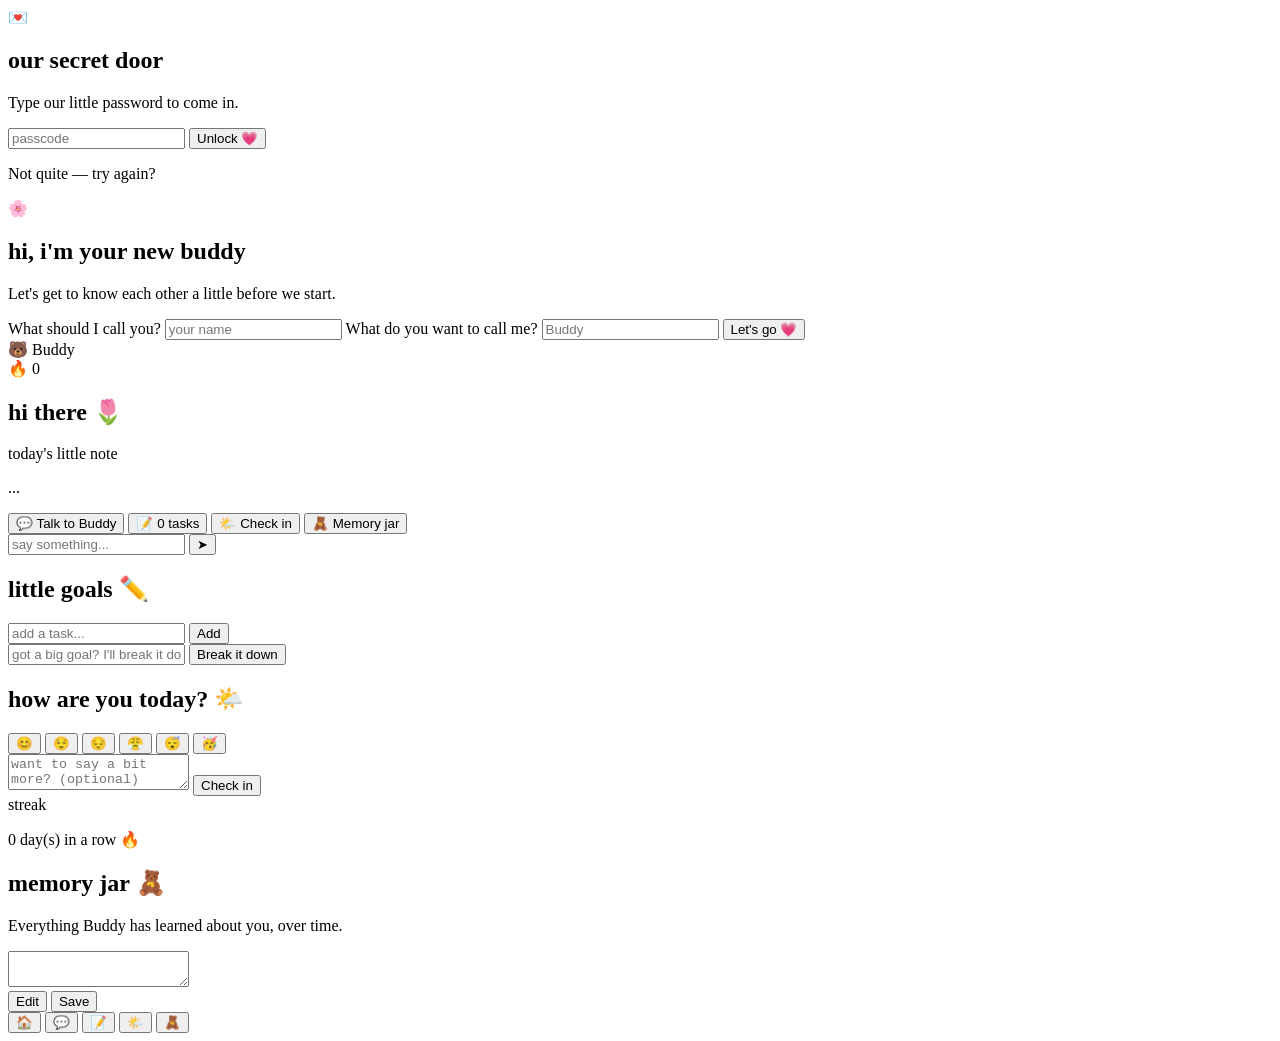
==== companion/app/static/index.html @ f15a984d "Add Buddy: a pink AI companion app A standalone gift project living alongside the research engine. A" ====
<!DOCTYPE html>
<html lang="en">
<head>
<meta charset="UTF-8">
<meta name="viewport" content="width=device-width, initial-scale=1.0, maximum-scale=1">
<title>Buddy</title>
<link rel="icon" href="data:image/svg+xml,<svg xmlns=%22http://www.w3.org/2000/svg%22 viewBox=%220 0 100 100%22><text y=%22.9em%22 font-size=%2290%22>💗</text></svg>">
<link rel="preconnect" href="https://fonts.googleapis.com">
<link rel="preconnect" href="https://fonts.gstatic.com" crossorigin>
<link href="https://fonts.googleapis.com/css2?family=Quicksand:wght@400;500;600;700&family=Caveat:wght@600;700&display=swap" rel="stylesheet">
<link rel="stylesheet" href="/static/style.css?v=1">
</head>
<body>

<div id="floaties" aria-hidden="true"></div>

<!-- ── Lock screen ─────────────────────────────────────────────────────── -->
<section id="lock-screen" class="screen hidden">
  <div class="card center-card">
    <div class="big-emoji">💌</div>
    <h1 class="script">our secret door</h1>
    <p class="muted">Type our little password to come in.</p>
    <form id="lock-form">
      <input id="lock-input" type="password" placeholder="passcode" autocomplete="off" />
      <button type="submit" class="btn-primary">Unlock 💗</button>
    </form>
    <p id="lock-error" class="error-text hidden">Not quite — try again?</p>
  </div>
</section>

<!-- ── Onboarding ──────────────────────────────────────────────────────── -->
<section id="onboarding-screen" class="screen hidden">
  <div class="card center-card">
    <div class="big-emoji">🌸</div>
    <h1 class="script">hi, i'm your new buddy</h1>
    <p class="muted">Let's get to know each other a little before we start.</p>
    <form id="onboarding-form">
      <label>What should I call you?
        <input id="her-name-input" type="text" placeholder="your name" required maxlength="40" />
      </label>
      <label>What do you want to call me?
        <input id="buddy-name-input" type="text" placeholder="Buddy" maxlength="40" />
      </label>
      <button type="submit" class="btn-primary">Let's go 💗</button>
    </form>
  </div>
</section>

<!-- ── Main app shell ──────────────────────────────────────────────────── -->
<div id="app" class="screen hidden">

  <header id="topbar">
    <div id="topbar-title">
      <span id="buddy-emoji">🐻</span>
      <span id="buddy-name-label">Buddy</span>
    </div>
    <div id="streak-badge" class="pill hidden">🔥 <span id="streak-count">0</span></div>
  </header>

  <main id="content">

    <!-- Home -->
    <section class="tab-panel" data-tab="home">
      <h2 id="home-greeting" class="script">hi there 🌷</h2>

      <div class="card">
        <div class="card-label">today's little note</div>
        <p id="affirmation-text" class="affirmation">...</p>
      </div>

      <div class="quick-grid">
        <button class="quick-card" data-goto="chat">
          <span class="quick-emoji">💬</span>
          <span>Talk to Buddy</span>
        </button>
        <button class="quick-card" data-goto="tasks">
          <span class="quick-emoji">📝</span>
          <span id="open-tasks-count">0 tasks</span>
        </button>
        <button class="quick-card" data-goto="checkin">
          <span class="quick-emoji">🌤️</span>
          <span>Check in</span>
        </button>
        <button class="quick-card" data-goto="memory">
          <span class="quick-emoji">🧸</span>
          <span>Memory jar</span>
        </button>
      </div>
    </section>

    <!-- Chat -->
    <section class="tab-panel" data-tab="chat">
      <div id="chat-log"></div>
      <form id="chat-form" class="chat-input-row">
        <input id="chat-input" type="text" placeholder="say something..." autocomplete="off" maxlength="2000" />
        <button type="submit" class="btn-round" aria-label="Send">➤</button>
      </form>
    </section>

    <!-- Tasks -->
    <section class="tab-panel" data-tab="tasks">
      <h2 class="script">little goals ✏️</h2>

      <form id="task-form" class="row-form">
        <input id="task-input" type="text" placeholder="add a task..." maxlength="200" />
        <button type="submit" class="btn-primary small">Add</button>
      </form>

      <form id="breakdown-form" class="row-form">
        <input id="breakdown-input" type="text" placeholder="got a big goal? I'll break it down 💡" maxlength="200" />
        <button type="submit" class="btn-secondary small">Break it down</button>
      </form>

      <ul id="task-list"></ul>
    </section>

    <!-- Check-in -->
    <section class="tab-panel" data-tab="checkin">
      <h2 class="script">how are you today? 🌤️</h2>

      <div id="mood-picker">
        <button class="mood-btn" data-mood="😊">😊</button>
        <button class="mood-btn" data-mood="😌">😌</button>
        <button class="mood-btn" data-mood="😔">😔</button>
        <button class="mood-btn" data-mood="😤">😤</button>
        <button class="mood-btn" data-mood="😴">😴</button>
        <button class="mood-btn" data-mood="🥳">🥳</button>
      </div>

      <textarea id="mood-note" placeholder="want to say a bit more? (optional)" maxlength="500"></textarea>
      <button id="mood-submit" class="btn-primary">Check in</button>

      <div class="card">
        <div class="card-label">streak</div>
        <p><span id="checkin-streak">0</span> day(s) in a row 🔥</p>
      </div>

      <ul id="mood-history"></ul>
    </section>

    <!-- Memory -->
    <section class="tab-panel" data-tab="memory">
      <h2 class="script">memory jar 🧸</h2>
      <p class="muted">Everything Buddy has learned about you, over time.</p>

      <div id="memory-view"></div>
      <textarea id="memory-edit" class="hidden"></textarea>

      <div class="row-form">
        <button id="memory-edit-toggle" class="btn-secondary small">Edit</button>
        <button id="memory-save-btn" class="btn-primary small hidden">Save</button>
      </div>
    </section>

  </main>

  <nav id="tabbar">
    <button class="tab-btn active" data-tab="home">🏠</button>
    <button class="tab-btn" data-tab="chat">💬</button>
    <button class="tab-btn" data-tab="tasks">📝</button>
    <button class="tab-btn" data-tab="checkin">🌤️</button>
    <button class="tab-btn" data-tab="memory">🧸</button>
  </nav>

</div>

<script src="/static/app.js?v=1"></script>
</body>
</html>
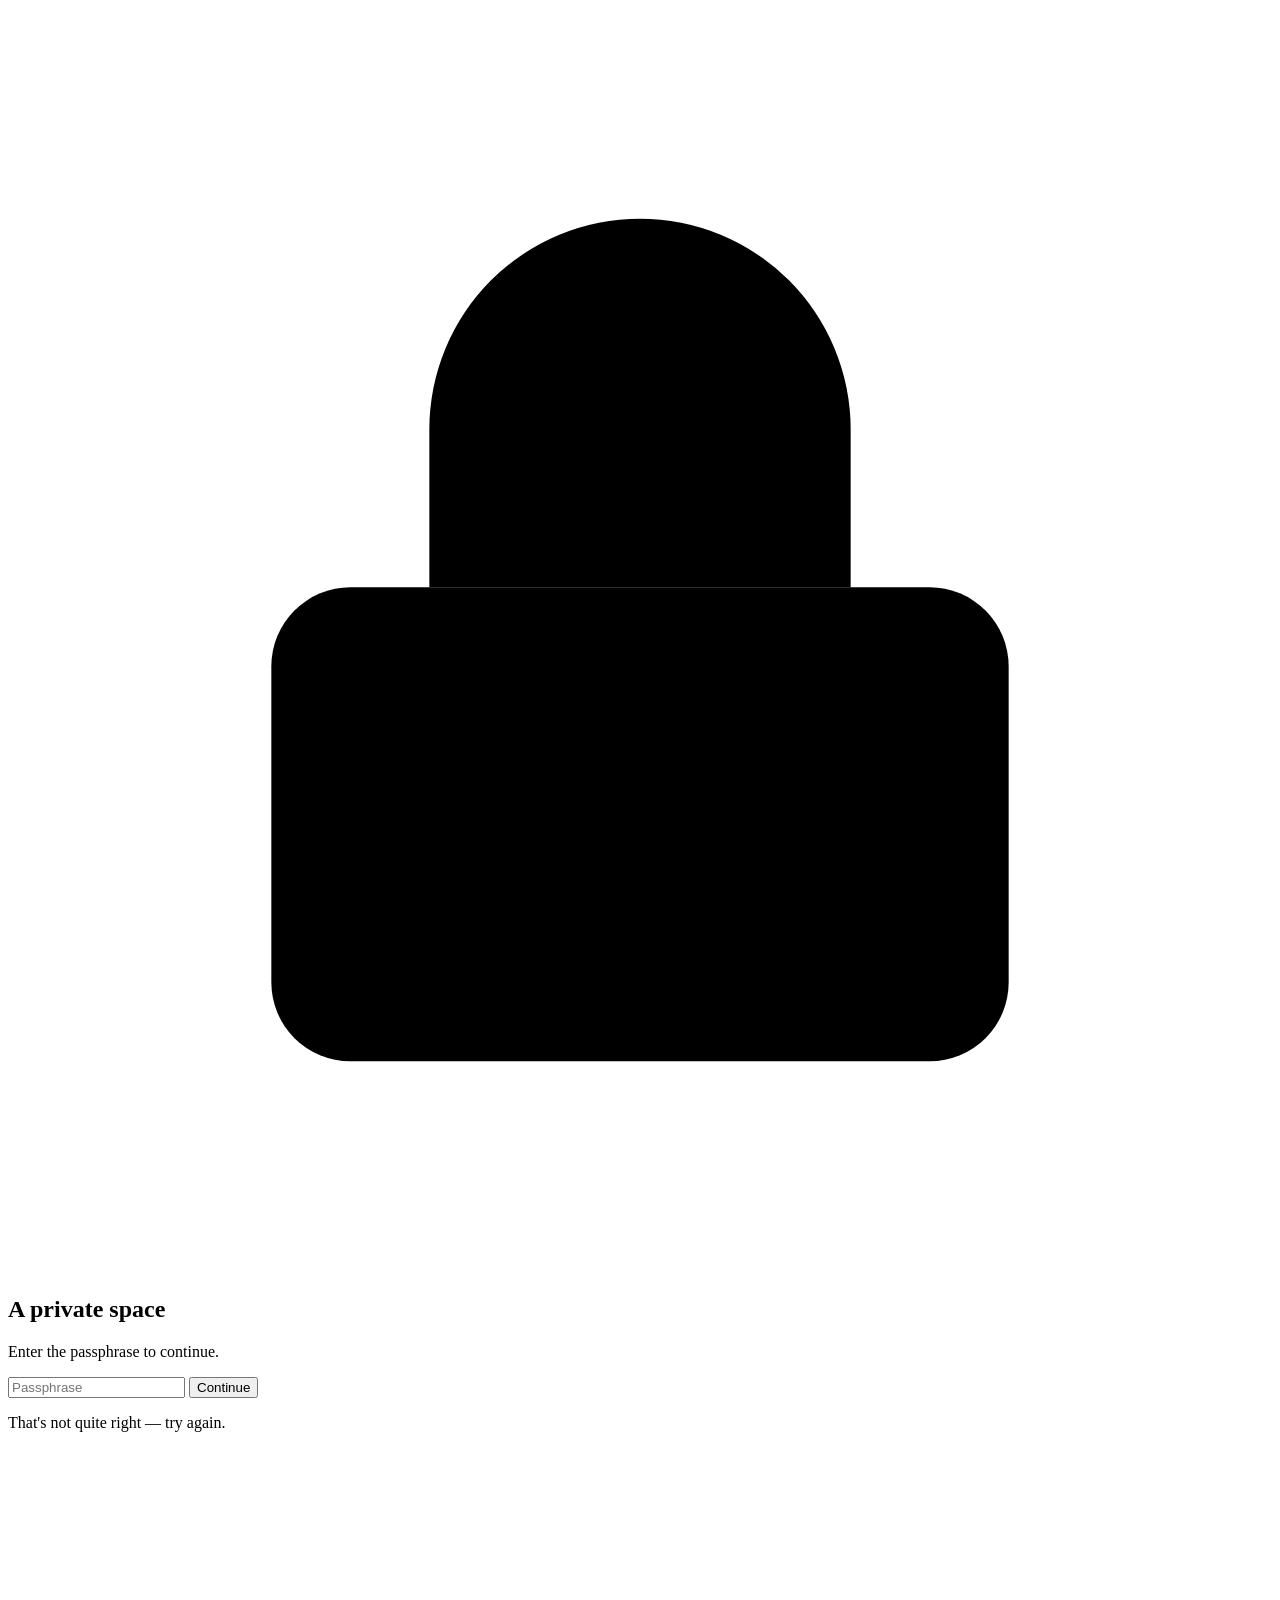
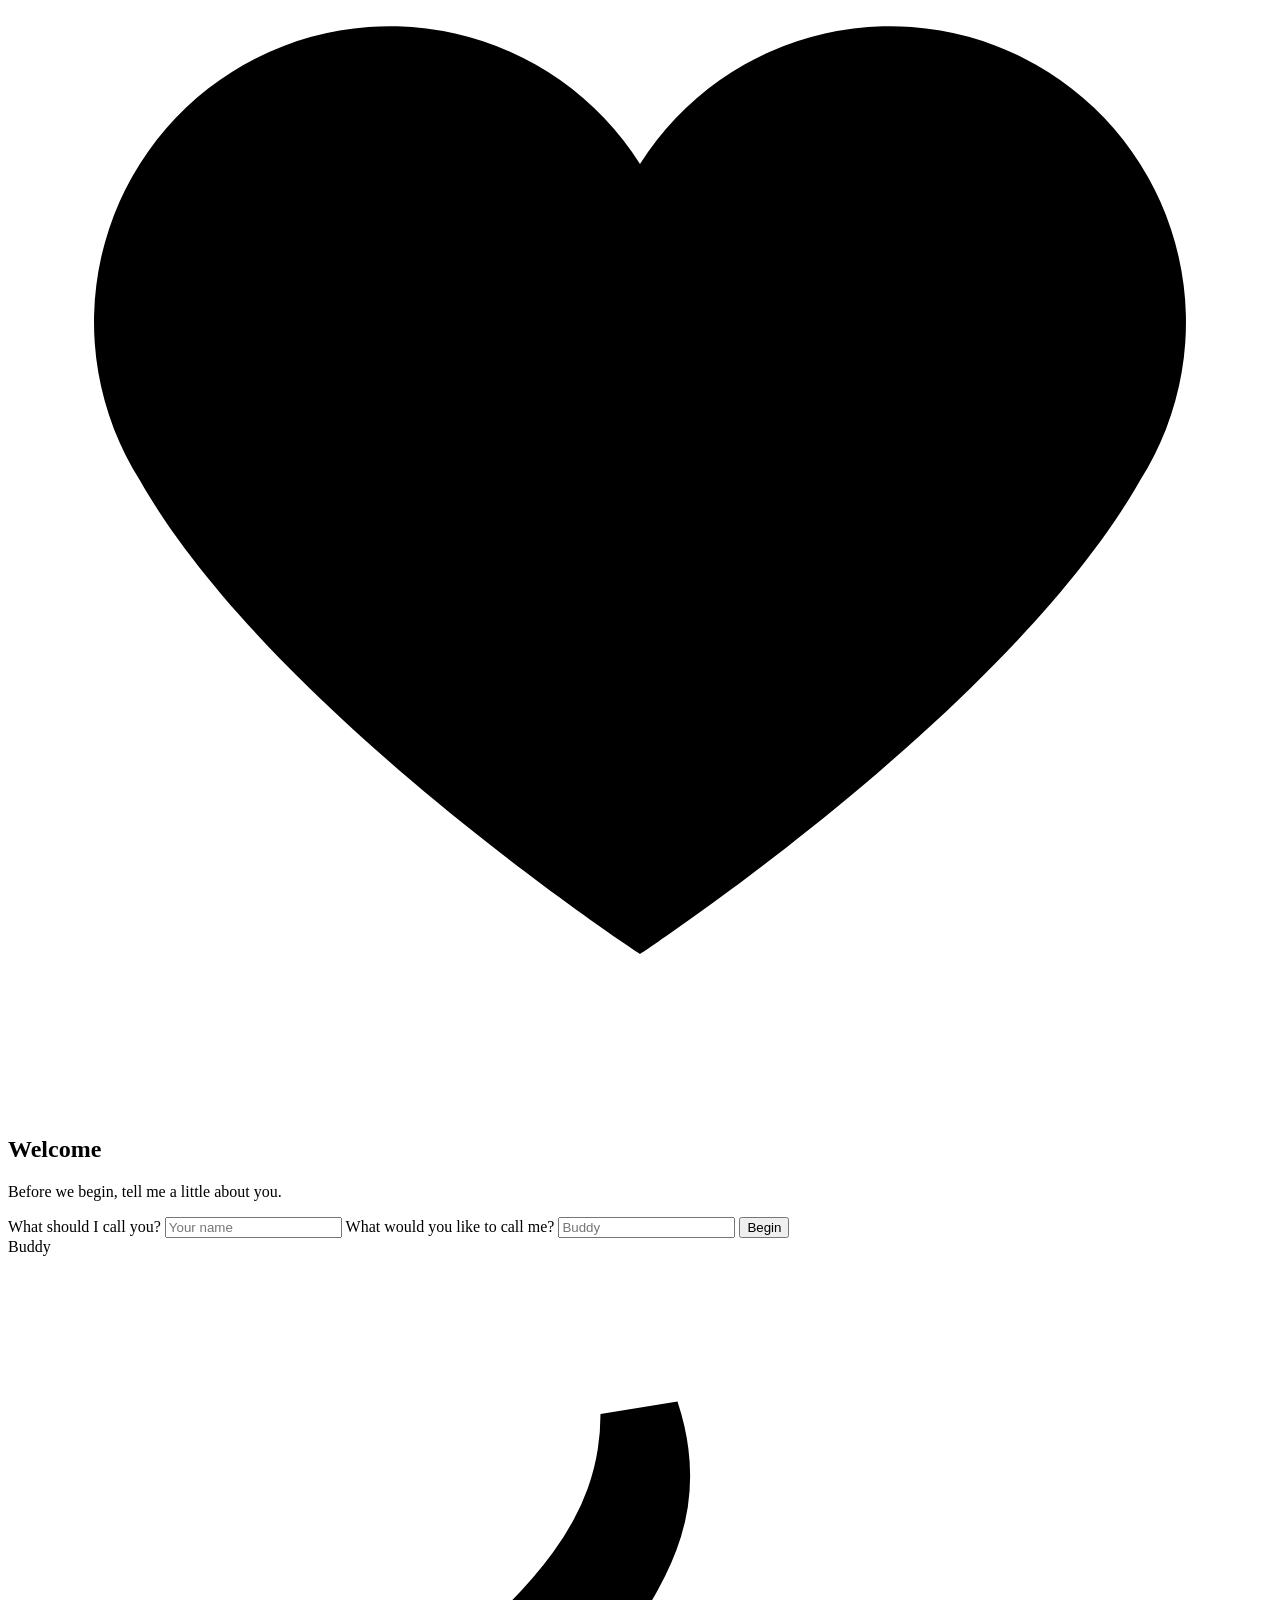
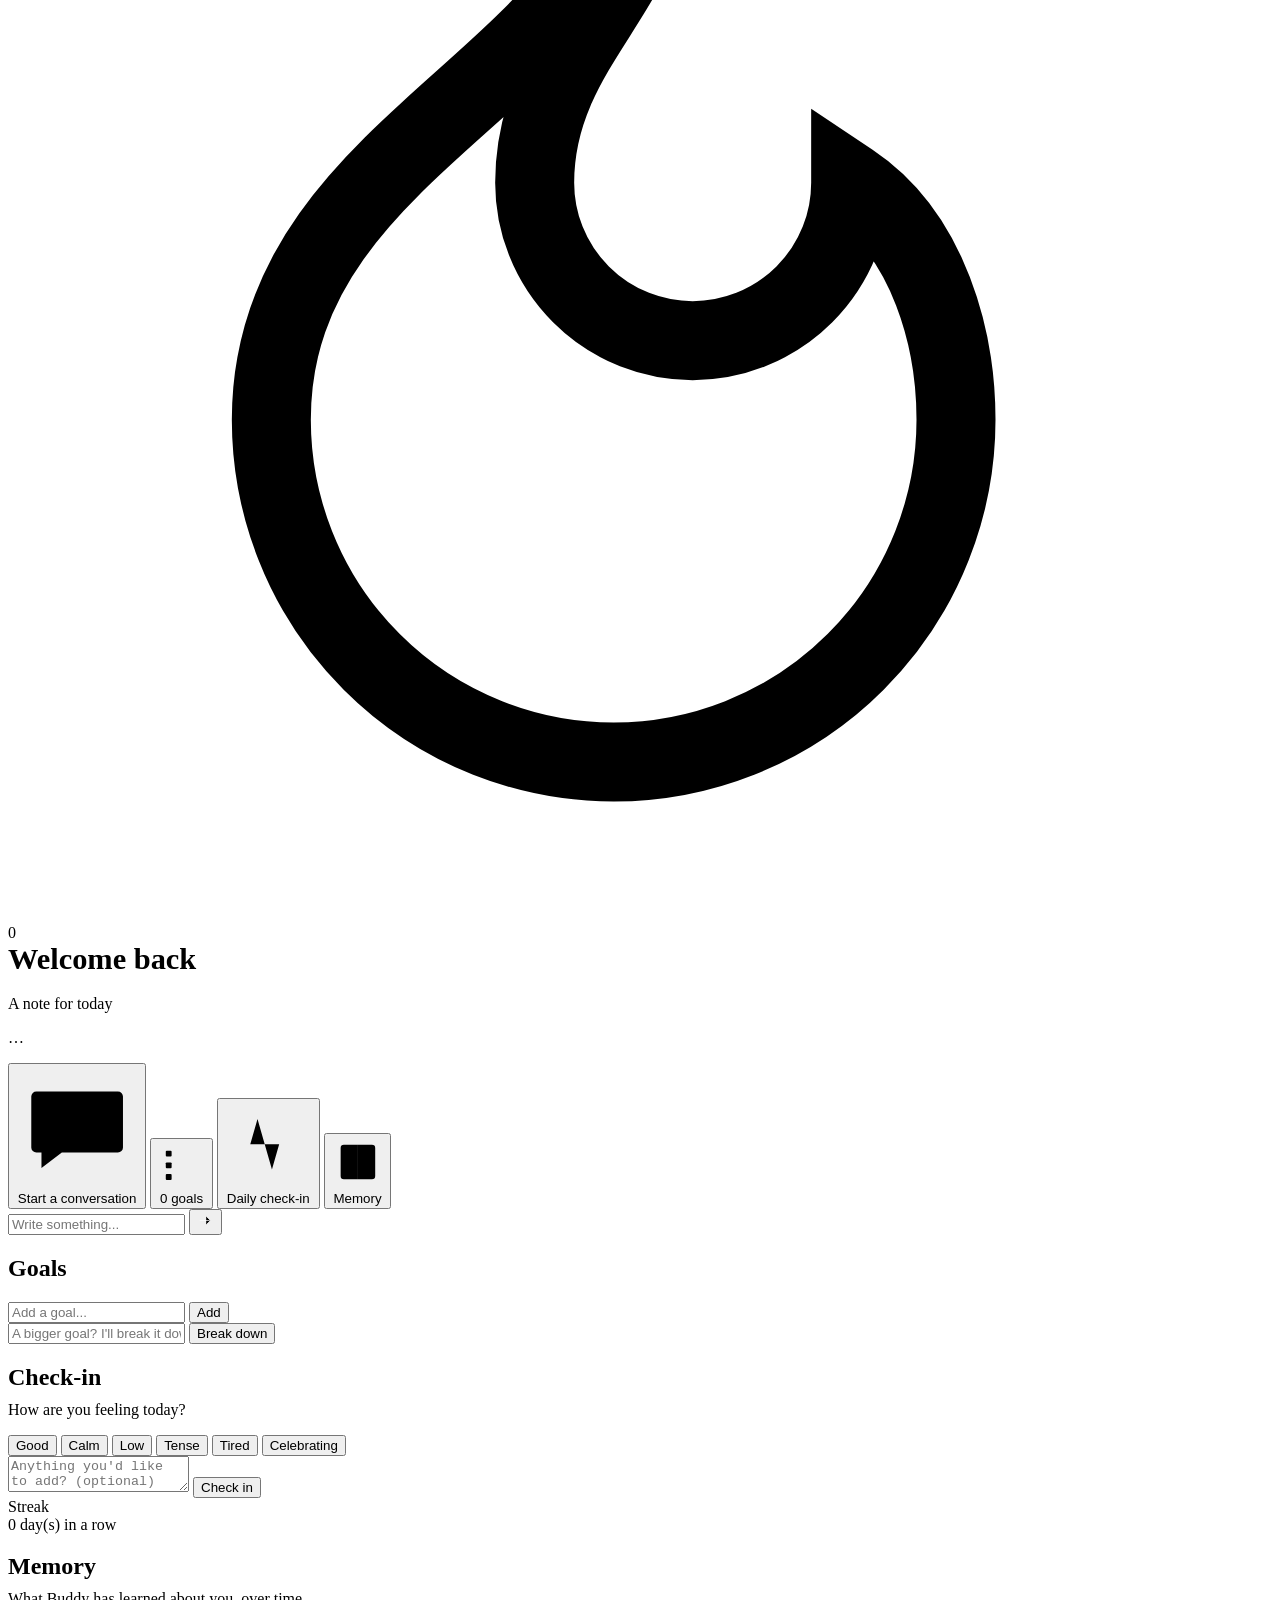
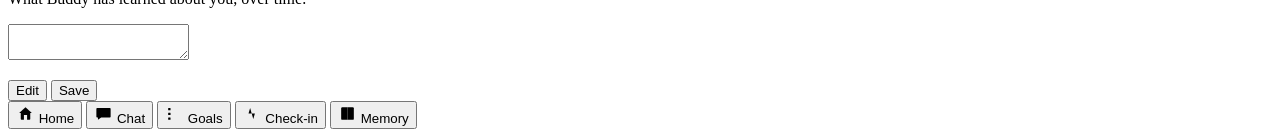
==== commit bf72d3a0: "Redesign Buddy: quiet-luxury visual identity instead of candy-pink The first pass read as a kids' ap" ====
--- a/companion/app/static/index.html
+++ b/companion/app/static/index.html
@@ -4,44 +4,46 @@
 <meta charset="UTF-8">
 <meta name="viewport" content="width=device-width, initial-scale=1.0, maximum-scale=1">
 <title>Buddy</title>
-<link rel="icon" href="data:image/svg+xml,<svg xmlns=%22http://www.w3.org/2000/svg%22 viewBox=%220 0 100 100%22><text y=%22.9em%22 font-size=%2290%22>💗</text></svg>">
+<link rel="icon" href="data:image/svg+xml,<svg xmlns=%22http://www.w3.org/2000/svg%22 viewBox=%220 0 100 100%22><text y=%22.9em%22 font-size=%2290%22>♥</text></svg>">
 <link rel="preconnect" href="https://fonts.googleapis.com">
 <link rel="preconnect" href="https://fonts.gstatic.com" crossorigin>
-<link href="https://fonts.googleapis.com/css2?family=Quicksand:wght@400;500;600;700&family=Caveat:wght@600;700&display=swap" rel="stylesheet">
-<link rel="stylesheet" href="/static/style.css?v=1">
+<link href="https://fonts.googleapis.com/css2?family=Instrument+Serif:ital@0;1&family=Manrope:wght@400;500;600;700;800&display=swap" rel="stylesheet">
+<link rel="stylesheet" href="/static/style.css?v=2">
 </head>
 <body>
-
-<div id="floaties" aria-hidden="true"></div>
 
 <!-- ── Lock screen ─────────────────────────────────────────────────────── -->
 <section id="lock-screen" class="screen hidden">
   <div class="card center-card">
-    <div class="big-emoji">💌</div>
-    <h1 class="script">our secret door</h1>
-    <p class="muted">Type our little password to come in.</p>
+    <div class="mark">
+      <svg class="icon" viewBox="0 0 24 24"><rect x="5" y="11" width="14" height="9" rx="1.5"/><path d="M8 11V8a4 4 0 0 1 8 0v3"/></svg>
+    </div>
+    <h1 class="display">A private space</h1>
+    <p class="muted">Enter the passphrase to continue.</p>
     <form id="lock-form">
-      <input id="lock-input" type="password" placeholder="passcode" autocomplete="off" />
-      <button type="submit" class="btn-primary">Unlock 💗</button>
+      <input id="lock-input" type="password" placeholder="Passphrase" autocomplete="off" />
+      <button type="submit" class="btn-primary">Continue</button>
     </form>
-    <p id="lock-error" class="error-text hidden">Not quite — try again?</p>
+    <p id="lock-error" class="error-text hidden">That's not quite right — try again.</p>
   </div>
 </section>
 
 <!-- ── Onboarding ──────────────────────────────────────────────────────── -->
 <section id="onboarding-screen" class="screen hidden">
   <div class="card center-card">
-    <div class="big-emoji">🌸</div>
-    <h1 class="script">hi, i'm your new buddy</h1>
-    <p class="muted">Let's get to know each other a little before we start.</p>
+    <div class="mark">
+      <svg class="icon" viewBox="0 0 24 24"><path d="M12 21s-7-4.6-9.5-9A5.5 5.5 0 0 1 12 6a5.5 5.5 0 0 1 9.5 6c-2.5 4.4-9.5 9-9.5 9z"/></svg>
+    </div>
+    <h1 class="display">Welcome</h1>
+    <p class="muted">Before we begin, tell me a little about you.</p>
     <form id="onboarding-form">
       <label>What should I call you?
-        <input id="her-name-input" type="text" placeholder="your name" required maxlength="40" />
+        <input id="her-name-input" type="text" placeholder="Your name" required maxlength="40" />
       </label>
-      <label>What do you want to call me?
+      <label>What would you like to call me?
         <input id="buddy-name-input" type="text" placeholder="Buddy" maxlength="40" />
       </label>
-      <button type="submit" class="btn-primary">Let's go 💗</button>
+      <button type="submit" class="btn-primary">Begin</button>
     </form>
   </div>
 </section>
@@ -51,39 +53,41 @@
 
   <header id="topbar">
     <div id="topbar-title">
-      <span id="buddy-emoji">🐻</span>
-      <span id="buddy-name-label">Buddy</span>
+      <span class="display" id="buddy-name-label">Buddy</span>
     </div>
-    <div id="streak-badge" class="pill hidden">🔥 <span id="streak-count">0</span></div>
+    <div id="streak-badge" class="pill hidden">
+      <svg viewBox="0 0 24 24" fill="none" stroke="currentColor" stroke-width="1.5"><path d="M12 3c1 3-2 4-2 7a3 3 0 0 0 6 0c1.5 1 2 3 2 4.5A6.5 6.5 0 0 1 5 14.5C5 9 12 8 12 3z"/></svg>
+      <span id="streak-count">0</span>
+    </div>
   </header>
 
   <main id="content">
 
     <!-- Home -->
     <section class="tab-panel" data-tab="home">
-      <h2 id="home-greeting" class="script">hi there 🌷</h2>
+      <h2 id="home-greeting" class="display" style="font-size:1.9rem;margin:0 0 18px;">Welcome back</h2>
 
       <div class="card">
-        <div class="card-label">today's little note</div>
-        <p id="affirmation-text" class="affirmation">...</p>
+        <div class="card-label">A note for today</div>
+        <p id="affirmation-text" class="affirmation">…</p>
       </div>
 
       <div class="quick-grid">
         <button class="quick-card" data-goto="chat">
-          <span class="quick-emoji">💬</span>
-          <span>Talk to Buddy</span>
+          <svg class="icon" viewBox="0 0 24 24"><path d="M4 5h16a1 1 0 0 1 1 1v10a1 1 0 0 1-1 1H9l-4 3v-3H4a1 1 0 0 1-1-1V6a1 1 0 0 1 1-1z"/></svg>
+          <span>Start a conversation</span>
         </button>
         <button class="quick-card" data-goto="tasks">
-          <span class="quick-emoji">📝</span>
-          <span id="open-tasks-count">0 tasks</span>
+          <svg class="icon" viewBox="0 0 24 24"><rect x="4" y="5" width="3" height="3" rx="0.5"/><rect x="4" y="11" width="3" height="3" rx="0.5"/><rect x="4" y="17" width="3" height="3" rx="0.5"/><path d="M10 6.5h10M10 12.5h10M10 18.5h10"/></svg>
+          <span id="open-tasks-count">0 goals</span>
         </button>
         <button class="quick-card" data-goto="checkin">
-          <span class="quick-emoji">🌤️</span>
-          <span>Check in</span>
+          <svg class="icon" viewBox="0 0 24 24"><path d="M3 12h4l2-7 4 14 2-7h6"/></svg>
+          <span>Daily check-in</span>
         </button>
         <button class="quick-card" data-goto="memory">
-          <span class="quick-emoji">🧸</span>
-          <span>Memory jar</span>
+          <svg class="icon" viewBox="0 0 24 24"><path d="M4 5.5A1.5 1.5 0 0 1 5.5 4H12v16H5.5A1.5 1.5 0 0 1 4 18.5z"/><path d="M20 5.5A1.5 1.5 0 0 0 18.5 4H12v16h6.5a1.5 1.5 0 0 0 1.5-1.5z"/></svg>
+          <span>Memory</span>
         </button>
       </div>
     </section>
@@ -92,23 +96,25 @@
     <section class="tab-panel" data-tab="chat">
       <div id="chat-log"></div>
       <form id="chat-form" class="chat-input-row">
-        <input id="chat-input" type="text" placeholder="say something..." autocomplete="off" maxlength="2000" />
-        <button type="submit" class="btn-round" aria-label="Send">➤</button>
+        <input id="chat-input" type="text" placeholder="Write something..." autocomplete="off" maxlength="2000" />
+        <button type="submit" class="btn-round" aria-label="Send">
+          <svg class="icon" viewBox="0 0 24 24" style="stroke:white;width:17px;height:17px;"><path d="M4 12h14M13 6l6 6-6 6"/></svg>
+        </button>
       </form>
     </section>
 
     <!-- Tasks -->
     <section class="tab-panel" data-tab="tasks">
-      <h2 class="script">little goals ✏️</h2>
+      <div class="panel-heading"><h2 class="display">Goals</h2></div>
 
       <form id="task-form" class="row-form">
-        <input id="task-input" type="text" placeholder="add a task..." maxlength="200" />
+        <input id="task-input" type="text" placeholder="Add a goal..." maxlength="200" />
         <button type="submit" class="btn-primary small">Add</button>
       </form>
 
       <form id="breakdown-form" class="row-form">
-        <input id="breakdown-input" type="text" placeholder="got a big goal? I'll break it down 💡" maxlength="200" />
-        <button type="submit" class="btn-secondary small">Break it down</button>
+        <input id="breakdown-input" type="text" placeholder="A bigger goal? I'll break it down." maxlength="200" />
+        <button type="submit" class="btn-secondary small">Break down</button>
       </form>
 
       <ul id="task-list"></ul>
@@ -116,23 +122,24 @@
 
     <!-- Check-in -->
     <section class="tab-panel" data-tab="checkin">
-      <h2 class="script">how are you today? 🌤️</h2>
+      <div class="panel-heading"><h2 class="display">Check-in</h2></div>
+      <p class="muted" style="margin: -10px 0 16px;">How are you feeling today?</p>
 
       <div id="mood-picker">
-        <button class="mood-btn" data-mood="😊">😊</button>
-        <button class="mood-btn" data-mood="😌">😌</button>
-        <button class="mood-btn" data-mood="😔">😔</button>
-        <button class="mood-btn" data-mood="😤">😤</button>
-        <button class="mood-btn" data-mood="😴">😴</button>
-        <button class="mood-btn" data-mood="🥳">🥳</button>
+        <button class="mood-chip" data-mood="Good">Good</button>
+        <button class="mood-chip" data-mood="Calm">Calm</button>
+        <button class="mood-chip" data-mood="Low">Low</button>
+        <button class="mood-chip" data-mood="Tense">Tense</button>
+        <button class="mood-chip" data-mood="Tired">Tired</button>
+        <button class="mood-chip" data-mood="Celebrating">Celebrating</button>
       </div>
 
-      <textarea id="mood-note" placeholder="want to say a bit more? (optional)" maxlength="500"></textarea>
+      <textarea id="mood-note" placeholder="Anything you'd like to add? (optional)" maxlength="500"></textarea>
       <button id="mood-submit" class="btn-primary">Check in</button>
 
       <div class="card">
-        <div class="card-label">streak</div>
-        <p><span id="checkin-streak">0</span> day(s) in a row 🔥</p>
+        <div class="card-label">Streak</div>
+        <p style="margin:0;"><span id="checkin-streak">0</span> day(s) in a row</p>
       </div>
 
       <ul id="mood-history"></ul>
@@ -140,13 +147,13 @@
 
     <!-- Memory -->
     <section class="tab-panel" data-tab="memory">
-      <h2 class="script">memory jar 🧸</h2>
-      <p class="muted">Everything Buddy has learned about you, over time.</p>
+      <div class="panel-heading"><h2 class="display">Memory</h2></div>
+      <p class="muted" style="margin: -10px 0 16px;">What Buddy has learned about you, over time.</p>
 
       <div id="memory-view"></div>
       <textarea id="memory-edit" class="hidden"></textarea>
 
-      <div class="row-form">
+      <div class="row-form" style="margin-top:16px;">
         <button id="memory-edit-toggle" class="btn-secondary small">Edit</button>
         <button id="memory-save-btn" class="btn-primary small hidden">Save</button>
       </div>
@@ -155,15 +162,30 @@
   </main>
 
   <nav id="tabbar">
-    <button class="tab-btn active" data-tab="home">🏠</button>
-    <button class="tab-btn" data-tab="chat">💬</button>
-    <button class="tab-btn" data-tab="tasks">📝</button>
-    <button class="tab-btn" data-tab="checkin">🌤️</button>
-    <button class="tab-btn" data-tab="memory">🧸</button>
+    <button class="tab-btn active" data-tab="home">
+      <svg class="icon" viewBox="0 0 24 24" style="width:19px;height:19px;"><path d="M4 11.5 12 4l8 7.5"/><path d="M6 10v9a1 1 0 0 0 1 1h3v-6h4v6h3a1 1 0 0 0 1-1v-9"/></svg>
+      Home
+    </button>
+    <button class="tab-btn" data-tab="chat">
+      <svg class="icon" viewBox="0 0 24 24" style="width:19px;height:19px;"><path d="M4 5h16a1 1 0 0 1 1 1v10a1 1 0 0 1-1 1H9l-4 3v-3H4a1 1 0 0 1-1-1V6a1 1 0 0 1 1-1z"/></svg>
+      Chat
+    </button>
+    <button class="tab-btn" data-tab="tasks">
+      <svg class="icon" viewBox="0 0 24 24" style="width:19px;height:19px;"><rect x="4" y="5" width="3" height="3" rx="0.5"/><rect x="4" y="11" width="3" height="3" rx="0.5"/><rect x="4" y="17" width="3" height="3" rx="0.5"/><path d="M10 6.5h10M10 12.5h10M10 18.5h10"/></svg>
+      Goals
+    </button>
+    <button class="tab-btn" data-tab="checkin">
+      <svg class="icon" viewBox="0 0 24 24" style="width:19px;height:19px;"><path d="M3 12h4l2-7 4 14 2-7h6"/></svg>
+      Check-in
+    </button>
+    <button class="tab-btn" data-tab="memory">
+      <svg class="icon" viewBox="0 0 24 24" style="width:19px;height:19px;"><path d="M4 5.5A1.5 1.5 0 0 1 5.5 4H12v16H5.5A1.5 1.5 0 0 1 4 18.5z"/><path d="M20 5.5A1.5 1.5 0 0 0 18.5 4H12v16h6.5a1.5 1.5 0 0 0 1.5-1.5z"/></svg>
+      Memory
+    </button>
   </nav>
 
 </div>
 
-<script src="/static/app.js?v=1"></script>
+<script src="/static/app.js?v=2"></script>
 </body>
 </html>
